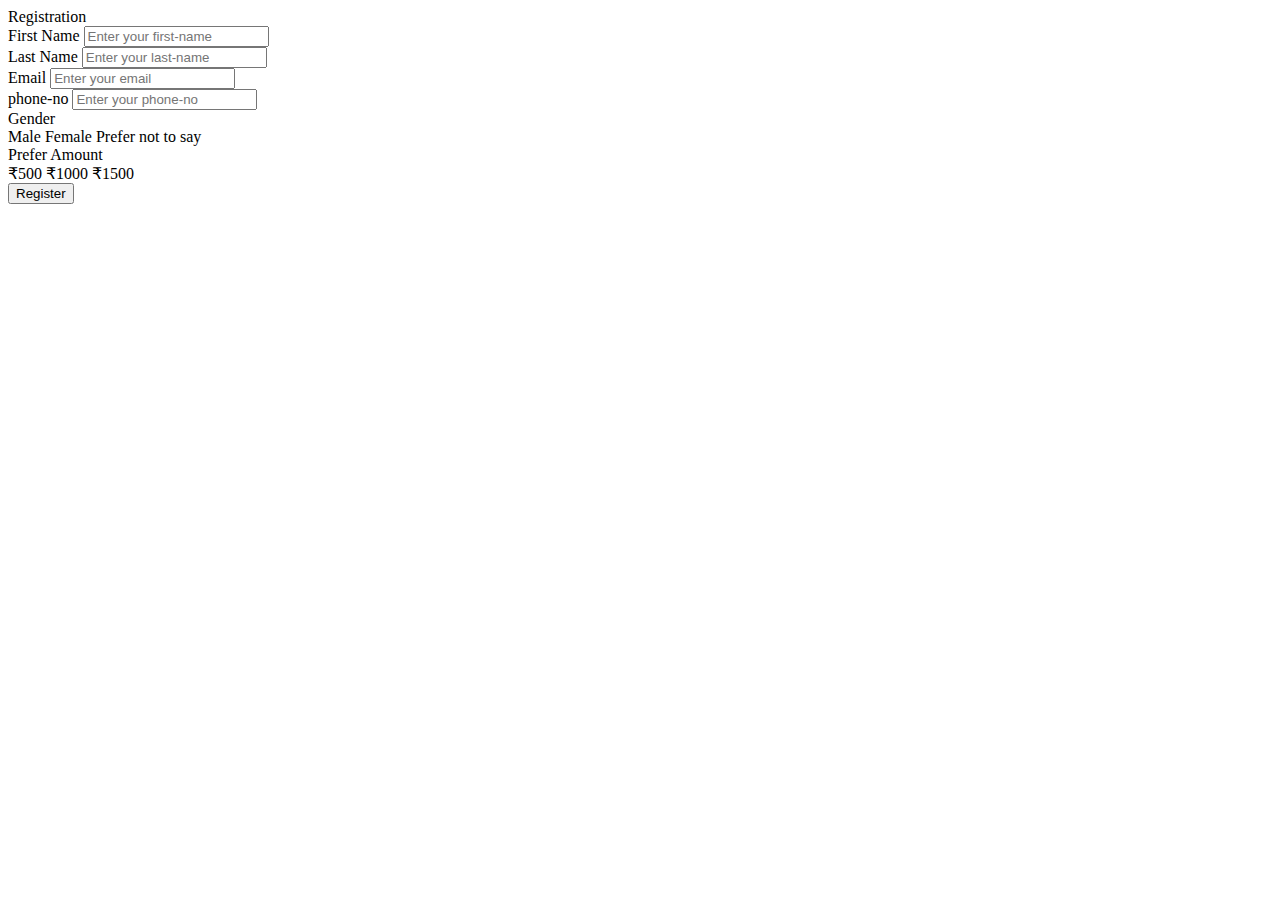
==== index.html @ 0d9c199f "Add files via upload" ====
<!DOCTYPE html>
<html lang="en">
  <head>
    <meta charset="UTF-8" />
    <meta name="viewport" content="width=device-width, initial-scale=1.0" />
    <title>Registration page</title>
    <link rel="icon" href="" />
  </head>
  <body style="background-image: url();">
    <div class="container">
      <div class="title">Registration</div>
      <form action="#">
        <div class="user-details">
          <div class="input-box">
            <span class="details">First Name</span>
            <input type="text" placeholder="Enter your first-name" required />
          </div>
          <div class="input-box">
            <span class="details">Last Name</span>
            <input type="text" placeholder="Enter your last-name" required />
          </div>
          <div class="input-box">
            <span class="details">Email</span>
            <input type="text" placeholder="Enter your email" required />
          </div>
          <div class="input-box">
            <span class="details">phone-no</span>
            <input type="text" placeholder="Enter your phone-no" required />
          </div>
        </div>
        <div class="gender-details">
            <span class="gender-title">Gender</span>
            <div class="category">
                <label for="">
                    <span class="dot one">
                        <span class="gender">Male</span>
                    </span>
                </label>
                <label for="">
                    <span class="dot one">
                        <span class="gender">Female</span>
                    </span>
                </label>
                <label for="">
                    <span class="dot one">
                        <span class="gender">Prefer not to say</span>
                    </span>
                </label>
            </div>
        </div>
        <div class="payment-details">
            <span class="payment-title">Prefer Amount</span>
            <div class="category">
                <label for="">
                    <span class="dot one">
                        <span class="gender"> ₹500</span>
                    </span>
                </label>
                <label for="">
                    <span class="dot one">
                        <span class="gender"> ₹1000</span>
                    </span>
                </label>
                <label for="">
                    <span class="dot one">
                        <span class="gender"> ₹1500</span>
                    </span>
                </label>
            </div>
        </div>
        <div class="button">
            <input type="submit" value="Register">
        </div>
      </form>
    </div>
  </body>
</html>
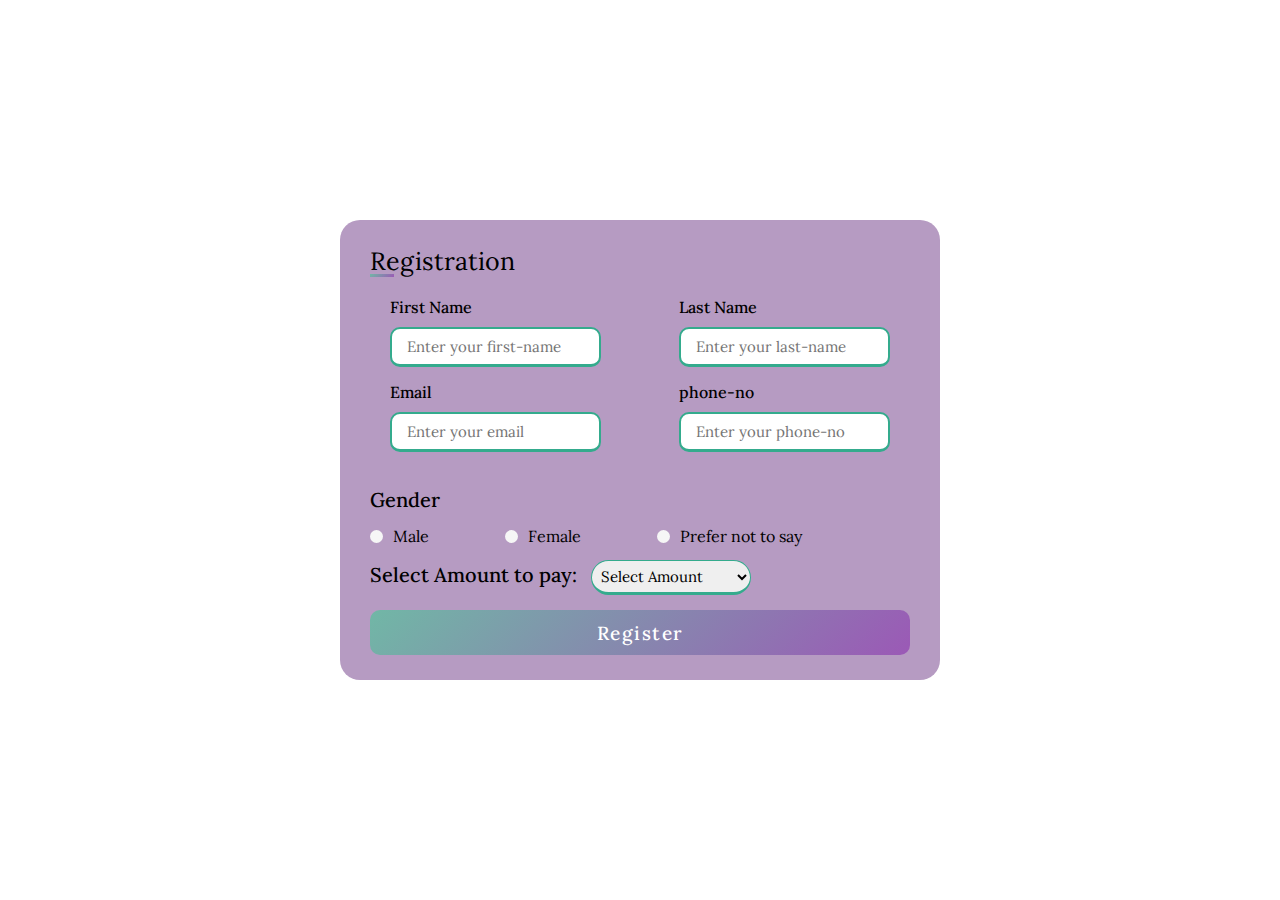
==== commit 4e57cd74: "Add files via upload" ====
--- a/index.html
+++ b/index.html
@@ -5,8 +5,9 @@
     <meta name="viewport" content="width=device-width, initial-scale=1.0" />
     <title>Registration page</title>
     <link rel="icon" href="" />
+    <link rel="stylesheet" href="style.css">
   </head>
-  <body style="background-image: url();">
+  <body>
     <div class="container">
       <div class="title">Registration</div>
       <form action="#">
@@ -29,49 +30,41 @@
           </div>
         </div>
         <div class="gender-details">
+          <input type="radio" name="gender" id="dot-1">
+          <input type="radio" name="gender" id="dot-2">
+          <input type="radio" name="gender" id="dot-3">
             <span class="gender-title">Gender</span>
             <div class="category">
-                <label for="">
-                    <span class="dot one">
+                <label for="dot-1">
+                    <span class="dot one"></span>
                         <span class="gender">Male</span>
-                    </span>
                 </label>
-                <label for="">
-                    <span class="dot one">
+                <label for="dot-2">
+                    <span class="dot two"></span>
                         <span class="gender">Female</span>
-                    </span>
                 </label>
-                <label for="">
-                    <span class="dot one">
+                <label for="dot-3">
+                    <span class="dot three"></span>
                         <span class="gender">Prefer not to say</span>
-                    </span>
                 </label>
             </div>
         </div>
-        <div class="payment-details">
-            <span class="payment-title">Prefer Amount</span>
-            <div class="category">
-                <label for="">
-                    <span class="dot one">
-                        <span class="gender"> ₹500</span>
-                    </span>
-                </label>
-                <label for="">
-                    <span class="dot one">
-                        <span class="gender"> ₹1000</span>
-                    </span>
-                </label>
-                <label for="">
-                    <span class="dot one">
-                        <span class="gender"> ₹1500</span>
-                    </span>
-                </label>
-            </div>
-        </div>
+        <div class="pay">
+          <span class="pay-details">Select Amount to pay:</span>
+        <select id="payment">
+          <option value=" ">Select Amount</option>
+          <option value="500">₹500(Front Stage)   </option>
+          <option value="1000 ">₹
+1000   (middle)       </option>
+          <option value="1500">₹
+1500   (balcony)       </option>
+        </select>
+      </div>
         <div class="button">
-            <input type="submit" value="Register">
+            <input type=button onclick="location.href='index1.html' " target="blank"   value="Register" >
         </div>
       </form>
     </div>
+  </div>
   </body>
 </html>
--- a/style.css
+++ b/style.css
@@ -0,0 +1,191 @@
+
+  @import url('https://fonts.googleapis.com/css2?family=Lora:ital,wght@1,600&display=swap');
+
+*{
+    margin: 0;
+    padding: 0;
+    box-sizing: border-box;
+    font-family: 'Lora', serif;
+}
+
+ body{
+    display: flex;
+    height: 100vh;
+    justify-content: center;
+    align-items: center;
+    padding: 10px;
+    background-image: url(images/back.jpg);
+    background-size:contain;
+ }
+
+ .container{
+  max-width: 600px;
+  width: 100%;
+  padding: 25px 30px;
+  background: #b69bc2 ; 
+  backface-visibility:visible;
+  border-radius: 20px;
+ }
+
+ .container .title{
+  font-size: 25px;
+  position: relative;
+ }
+
+.container .title::before{
+  content: ' ';
+  position: absolute;
+  left: 0;
+  bottom: 0;
+  height: 3px;
+  width: 24px;
+  background: linear-gradient(135deg,#71b7a6,#9b59b6);
+}
+
+.container form .user-details{
+  display: flex;
+  flex-wrap: wrap;
+  justify-content: space-between;
+  margin: 20px 20px 20px 20px;
+}
+
+form .user-details .input-box{
+  margin-bottom: 15px;
+  width: calc(100%/2-20px);
+}
+
+.user-details .input-box .details{
+  display: flex;
+  font-weight: 500;
+  margin-bottom: 10px;
+}
+
+.user-details .input-box input{
+  height: 40px;
+  width: 100%;
+  outline:none;
+  border-radius: 10px;
+  border: 2px solid #34ab8d;
+  padding-left: 15px;
+  font-size: 15px;
+  border-bottom-width:3px ;
+  transition: all 0.3s ease;
+}
+
+.user-details .input-box input:focus,
+.user-details .input-box input:focus{
+  border-color: #77458b;
+}
+
+
+.user-details .input-box input:hover{
+  border-color: #5f1f7a;
+}
+
+form .gender-details .gender-title{
+  font-size: 20px;
+  font-weight: 500;
+}
+
+form .gender-details .category{
+  display: flex;
+  width: 80%;
+  justify-content: space-between;
+  margin: 14px 0;
+}
+
+.gender-details .category label{
+  display: flex;
+  align-items: center;
+}
+
+.gender-details .category .dot {
+  height: 13px;
+  width: 13px;
+  background: #f6f6f6;
+  border-radius: 50%;
+  margin-right: 10px;
+  border: 3px solid transparent;
+}
+
+.gender-details .category .dot:hover{
+  background-color: #9360ab;
+}
+
+#dot-1:checked ~ .category label .one,
+#dot-2:checked ~ .category label .two,
+#dot-3:checked ~ .category label .three{
+  border-color: #7d3ca0;
+  border-radius: 10px;
+  background: #774f89;
+}
+
+form input[type="radio"]{
+  display: none;
+}
+
+form .pay .pay-details{
+  font-size: 20px;
+  font-weight: 500;
+}
+
+#payment{
+  border-radius: 20px;
+  border-color:#34ab8d ;
+  margin-bottom: 15px;
+  width: calc(100%/2-20px);
+  padding: 5px;
+  margin-left: 10px;
+  font-size: 15px;
+  border-bottom-width:3px ;
+  transition: all 0.3s ease;
+}
+
+#payment:focus{
+  border-color: #77458b;
+}
+#payment:hover{
+  border-color: #5f1f7a;
+}
+
+form .button{
+  height: 45px;
+  width: 45px 0;
+}
+
+form .button input{
+  height: 100%;
+  width: 100%;
+  letter-spacing: 1.5px;
+  font-size: 19px;
+  font-weight: 500;
+  background: linear-gradient(135deg,#71b7a6,#9b59b6); 
+  outline: none;
+  color: #fff;
+  border: none;
+  border-radius: 10px;
+}
+
+form .button input:hover{
+  background: linear-gradient(-135deg,#71b7a6,#9b59b6);  
+}
+
+@media(max-width:584px){
+  .container{
+    max-width: 100%;
+  }
+  form .user-details .input-box{
+    margin-bottom: 15px;
+    width: 100%;
+  }
+  form .gender-details .category{
+    width: 100%;
+  }
+  .container form .user-details{
+    max-height: 300px;
+    overflow-y: scroll;
+  }
+  .user-details::-webkit-scrollbar{
+    width: 0;
+  }
+}
